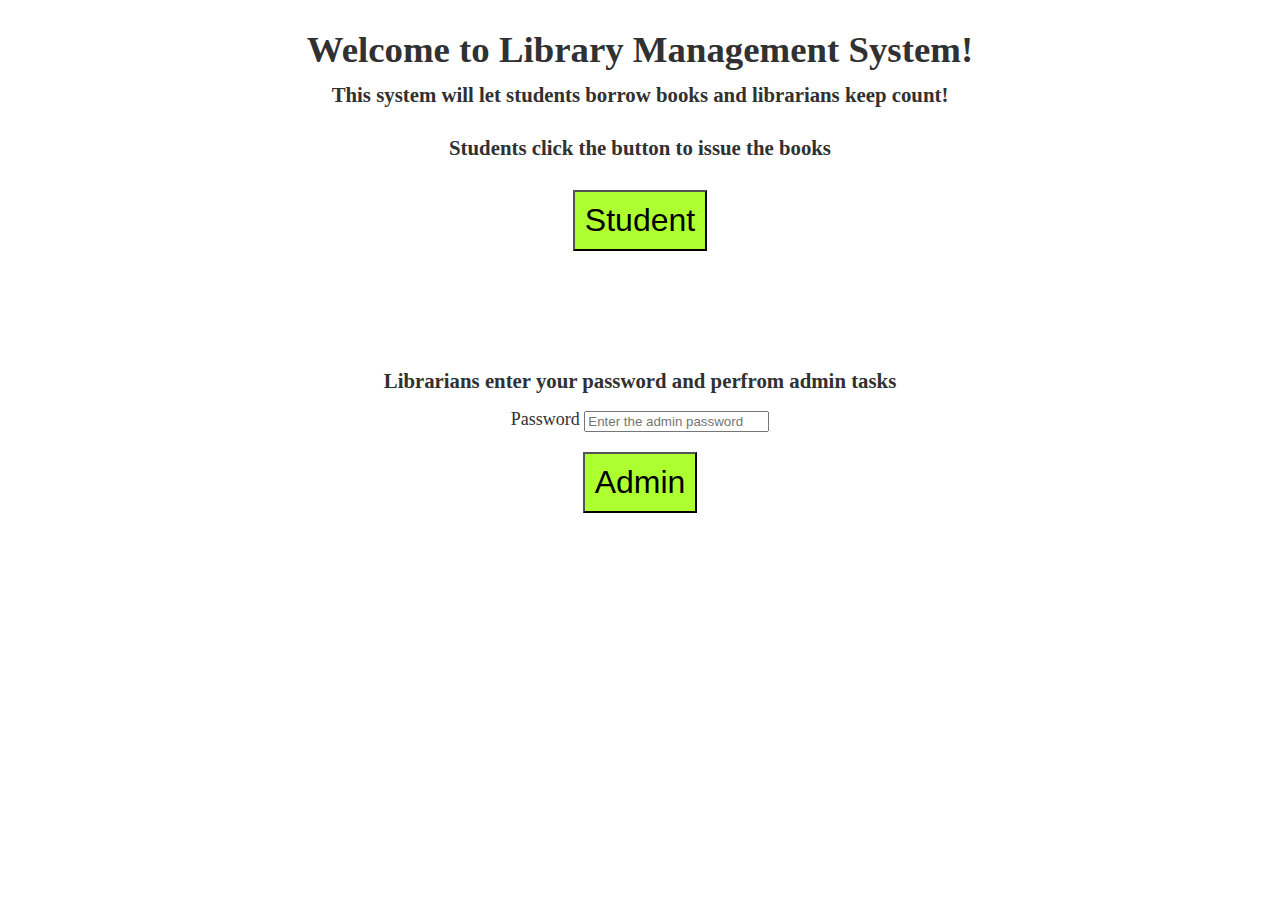
==== web/index.html @ 5ad1fe25 "Initial commit" ====
<!DOCTYPE html>
<html lang="en">

<head>
  <meta charset="UTF-8">
  <meta http-equiv="X-UA-Compatible" content="IE=edge">
  <meta name="viewport" content="width=device-width, initial-scale=1.0">
  <link rel="stylesheet" href="./css/reset.css">
  <link rel="stylesheet" href="./css/styles.css">
  <title>Library Management System</title>
</head>

<body>
  <div class="container">
    <h1 class="heading">Welcome to Library Management System!</h1>
    <p class="sub-heading">This system will let students borrow books and librarians keep count!</p>
    <p class="sub-heading" >Students click the button to issue the books</p>
    <button class="index-buttons" style="display: block; margin: auto;" onclick="window.location.href='/student.html'">Student</button>
    <p class="sub-heading" style="margin-bottom: 8px; margin-top: 120px;">Librarians enter your password and perfrom admin tasks</p>
    <form class="index-form">
      <div style="padding-bottom: 20px;">
        <label for="password">Password</label>
        <input class="admin-pass" name="password" placeholder="Enter the admin password" type="password" required>
      </div>
      <button class="index-buttons" onclick="handleAdminAccess(event);">Admin</button>
    </form>
  </div>

  <script type="text/javascript" src="/eel.js"></script>
  <script type="text/javascript" src="/main.js"></script>
</body>
</html>
---- web/css/styles.css ----
body {
  position: relative;
}

.container {
  width: 100%;
  max-width: 700px;
  height: 100vh;
  overflow-y: auto;
  margin: 0 auto;
  color: #313131;
}

.heading {
  font-size: 2.3rem;
  font-weight: 600;
  text-align: center;
  margin: 2rem 0 1rem 0;
}

.sub-heading {
  font-size: 1.3rem;
  font-weight: 600;
  text-align: center;
  margin: 0.5rem 0 2rem 0;
}

.list-heading {
  display: grid;
  grid-template-columns: 2fr 1fr 1fr 1fr;
  grid-gap: 1rem;
  background-color: #dfdcdc;
  border-radius: 8px;
  font-weight: bold;
  font-size: 17px;
  padding: 10px;
  place-items: center;
}
.admin-list-heading {
  display: grid;
  grid-template-columns: 2fr 1fr 1fr 1fr 2fr;
  grid-gap: 1rem;
  background-color: #dfdcdc;
  border-radius: 8px;
  font-weight: bold;
  font-size: 17px;
  padding: 10px;
  place-items: center;
}

.list-items {
  display: grid;
  grid-template-columns: 2fr 1fr 1fr 1fr;
  grid-gap: 1rem;
  font-size: 17px;
  padding: 10px;
  place-items: center;
}
.admin-list-items {
  display: grid;
  grid-template-columns: 2fr 1fr 1fr 1fr 2fr;
  grid-gap: 1rem;
  font-size: 17px;
  padding: 10px;
  place-items: center;
}
.buttons {
  background-color: aqua;
  text-align: center;
  text-decoration: none;
  padding: 10px;
}
.forms {
  display: flex;
  flex-direction: column;
  justify-content: center;
  align-items: center;
  background-color: rgb(193 253 251);
  width: 300px;
  height: 300px;
  margin-top: 10%;
  margin-left: 20%;
}
.form-book {
  font-size: 17px;
  color: rgb(31, 30, 30);
  margin: 20px auto;
}
.index-buttons {
  background-color: greenyellow;
  font-size: xx-large;
  text-align: center;
  text-decoration: none;
  padding: 10px;
}
.index-form {
  font-size: large;
  display: flex;
  flex-direction: column;
  justify-content: center;
  align-items: center;
  padding: 10px 20px;
}

.add-book-card {
  position: absolute;
  bottom: 10px;
  right: 30px;
  background: rgb(39, 104, 244);
  border-radius: 10px;
  padding: 20px;
  color: white;
  font-size: 17px;
  font-weight: 700;
  text-align: center;
}

.add-book-card form {
  display: flex;
  flex-direction: column;
  justify-content: center;
  align-items: center;
}

.add-book-card input {
  padding: 10px;
  border-radius: 7px;
  margin: 1rem;
}

.add-book-card button {
  background: whitesmoke;
  border-radius: 7px;
  box-shadow: 1px 1px 8px 0px #525252;
  border: 0;
  transition: all 600ms ease;
  padding: 0.5rem 1rem;
}

.add-book-card button:hover {
  transform: scale(1.1);
}
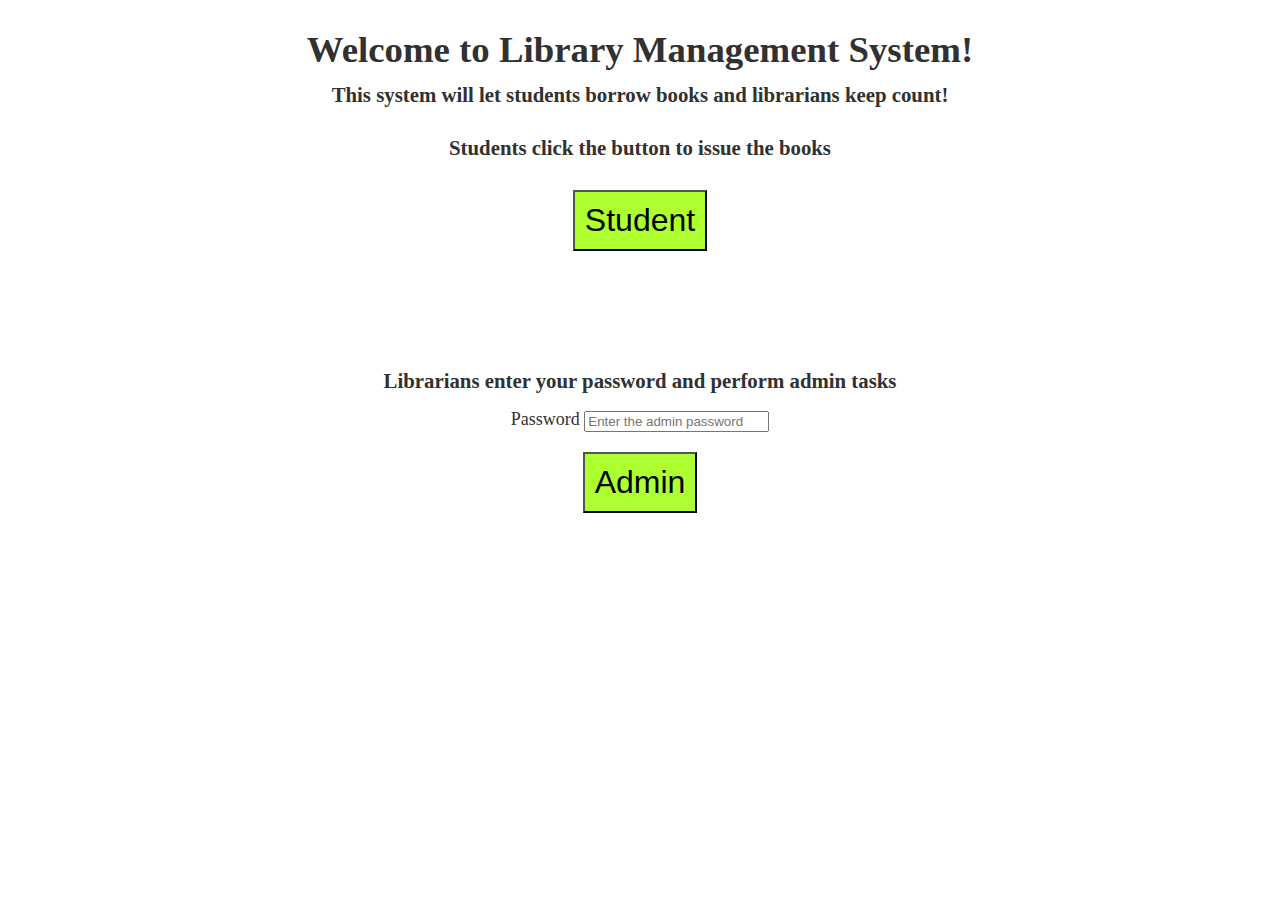
==== commit b860dd8c: "Update index.html" ====
--- a/web/index.html
+++ b/web/index.html
@@ -16,7 +16,7 @@
     <p class="sub-heading">This system will let students borrow books and librarians keep count!</p>
     <p class="sub-heading" >Students click the button to issue the books</p>
     <button class="index-buttons" style="display: block; margin: auto;" onclick="window.location.href='/student.html'">Student</button>
-    <p class="sub-heading" style="margin-bottom: 8px; margin-top: 120px;">Librarians enter your password and perfrom admin tasks</p>
+    <p class="sub-heading" style="margin-bottom: 8px; margin-top: 120px;">Librarians enter your password and perform admin tasks</p>
     <form class="index-form">
       <div style="padding-bottom: 20px;">
         <label for="password">Password</label>
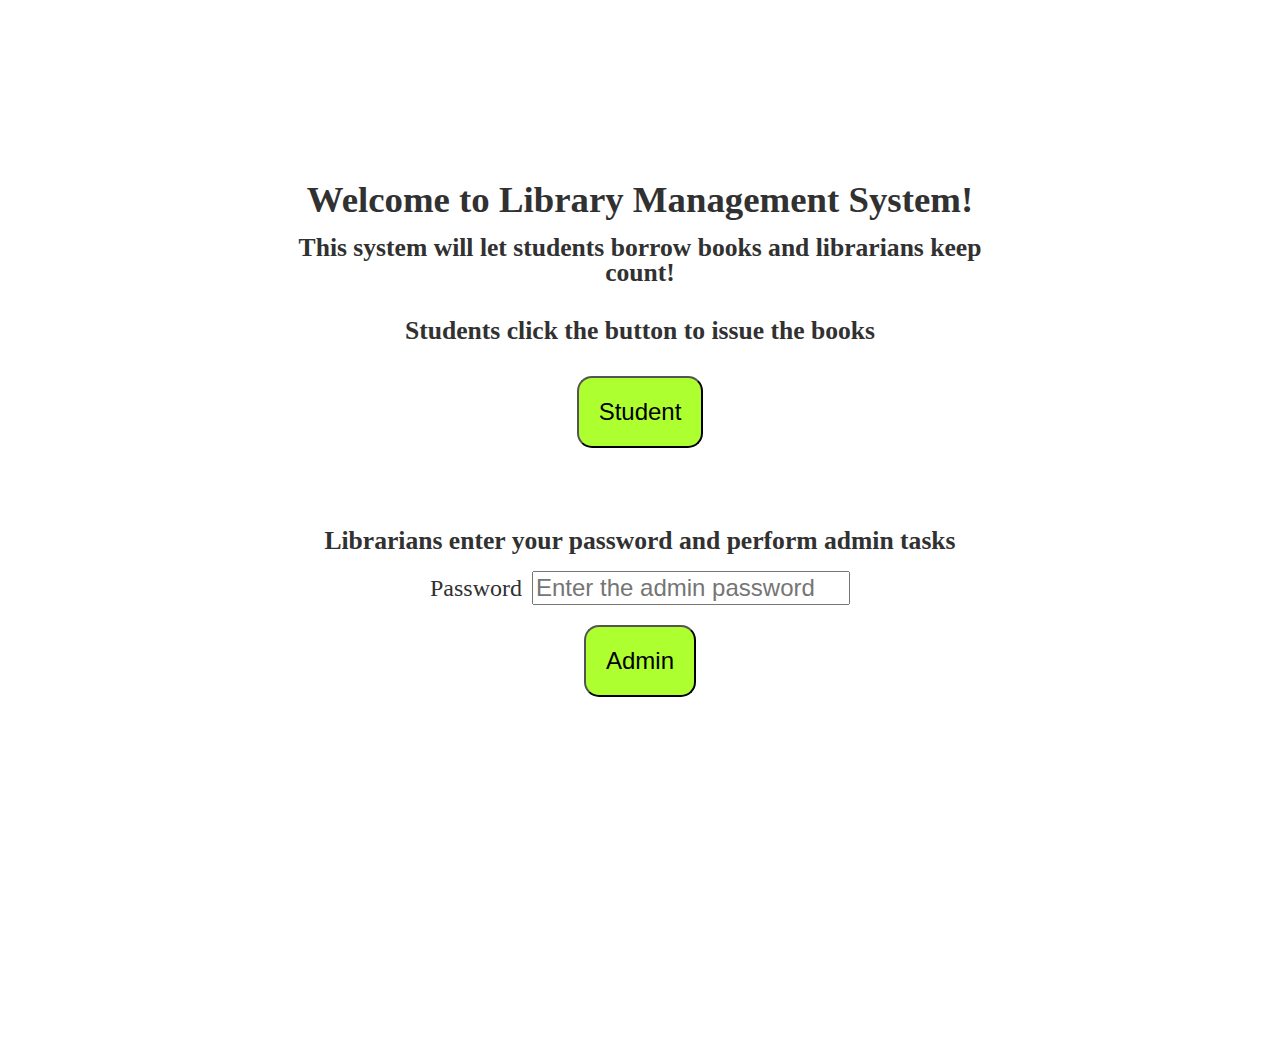
==== commit b83bb1ae: "Add files via upload" ====
--- a/web/index.html
+++ b/web/index.html
@@ -10,17 +10,17 @@
   <title>Library Management System</title>
 </head>
 
-<body>
+<body style="overflow-x:hidden;overflow-y:hidden;">
   <div class="container">
     <h1 class="heading">Welcome to Library Management System!</h1>
     <p class="sub-heading">This system will let students borrow books and librarians keep count!</p>
     <p class="sub-heading" >Students click the button to issue the books</p>
     <button class="index-buttons" style="display: block; margin: auto;" onclick="window.location.href='/student.html'">Student</button>
-    <p class="sub-heading" style="margin-bottom: 8px; margin-top: 120px;">Librarians enter your password and perform admin tasks</p>
+    <p class="sub-heading" style="margin-bottom: 8px; margin-top: 80px;">Librarians enter your password and perform admin tasks</p>
     <form class="index-form">
-      <div style="padding-bottom: 20px;">
-        <label for="password">Password</label>
-        <input class="admin-pass" name="password" placeholder="Enter the admin password" type="password" required>
+      <div class="password">
+        <label style="font-size:x-large; padding-right:10px;" for="password">Password</label>
+        <input style="font-size:x-large;" class="admin-pass" name="password" placeholder="Enter the admin password" type="password" required>
       </div>
       <button class="index-buttons" onclick="handleAdminAccess(event);">Admin</button>
     </form>
--- a/web/css/styles.css
+++ b/web/css/styles.css
@@ -1,8 +1,14 @@
 body {
   position: relative;
+  background-image:url(../assets/output-onlinepngtools.png);
+  background-position:center;
+  background-repeat:no-repeat;
+  background-size:cover;
+  background-blend-mode: lighten;
 }
 
 .container {
+  padding-top:150px;
   width: 100%;
   max-width: 700px;
   height: 100vh;
@@ -10,7 +16,14 @@
   margin: 0 auto;
   color: #313131;
 }
-
+.container-page {
+  width: 100%;
+  max-width: 700px;
+  height: 100vh;
+  overflow-y: auto;
+  margin: 0 auto;
+  color: #313131;
+}
 .heading {
   font-size: 2.3rem;
   font-weight: 600;
@@ -19,7 +32,7 @@
 }
 
 .sub-heading {
-  font-size: 1.3rem;
+  font-size: 1.6rem;
   font-weight: 600;
   text-align: center;
   margin: 0.5rem 0 2rem 0;
@@ -66,6 +79,7 @@
 }
 .buttons {
   background-color: aqua;
+  border-radius:9px;
   text-align: center;
   text-decoration: none;
   padding: 10px;
@@ -79,19 +93,20 @@
   width: 300px;
   height: 300px;
   margin-top: 10%;
-  margin-left: 20%;
+  margin-left: 30%;
 }
 .form-book {
   font-size: 17px;
   color: rgb(31, 30, 30);
-  margin: 20px auto;
+  margin: 20px auto ;
 }
 .index-buttons {
   background-color: greenyellow;
-  font-size: xx-large;
+  font-size: x-large;
   text-align: center;
   text-decoration: none;
-  padding: 10px;
+  padding: 20px;
+  border-radius:15px;
 }
 .index-form {
   font-size: large;
@@ -140,3 +155,7 @@
 .add-book-card button:hover {
   transform: scale(1.1);
 }
+.password{
+  padding-bottom: 20px; display:flex; flex-direction: row; justify-items:center; align-items:center;
+  
+}